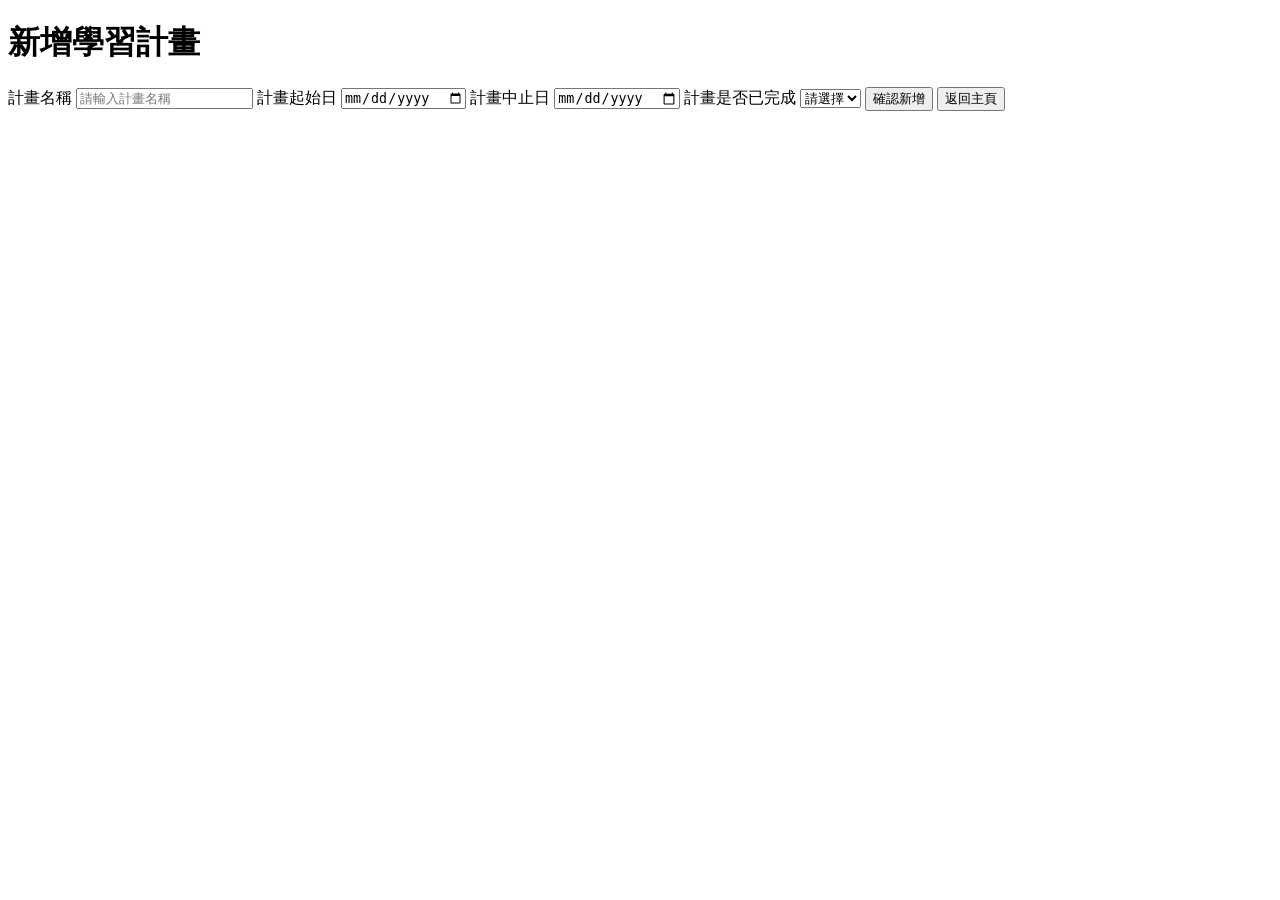
==== src/main/resources/static/addPlan.html @ bdb2cb6a "1.將前端網頁做分頁（新增計畫與修改計畫各做一個網頁，原主頁僅呈現所有計畫列表）。2.確認addPlan.html與addPlan.js功能正常。3.確認主頁新增的「刪除計畫」按鈕功能正常。" ====
<!DOCTYPE html>
<html lang="zh-TW">
<head>
  <meta charset="UTF-8">
  <title>新增學習計畫</title>
  <link rel="stylesheet" href="css/addPlan.css">
</head>
<body>
  <h1>新增學習計畫</h1>

  <form id="add-plan-form">
    <label for="plan-name">計畫名稱</label>
    <input id="plan-name"
           type="text"
           placeholder="請輸入計畫名稱"
           required>

    <label for="plan-start">計畫起始日</label>
    <input id="plan-start"
           type="date"
           required>

    <label for="plan-end">計畫中止日</label>
    <input id="plan-end"
           type="date"
           required>

    <label for="plan-state">計畫是否已完成</label>
    <select id="plan-state" required>
      <option value="" disabled selected>請選擇</option>
      <option value="是">是</option>
      <option value="否">否</option>
    </select>

    <button type="submit">確認新增</button>
    <button type="button"
            onclick="location.href='index.html'">
      返回主頁
    </button>
  </form>

  <script src="js/api.js"></script>
  <script src="js/addPlan.js"></script>
</body>
</html>
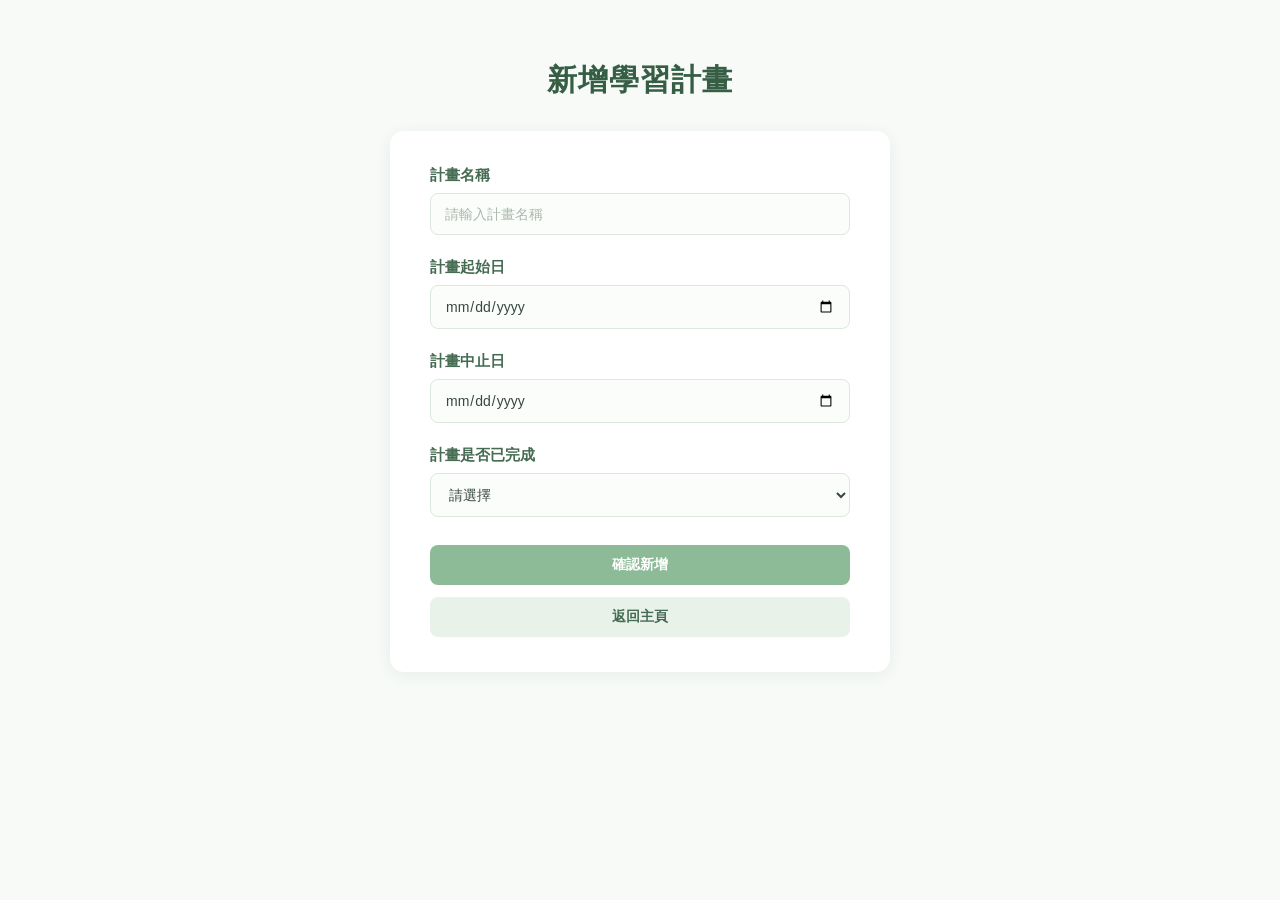
==== commit cba02de2: "1.確認updatePlan.html與updatePlan.js功能正常。2.新增style.css、addPlan.css、updatePlan.css內容。" ====
--- a/src/main/resources/static/addPlan.html
+++ b/src/main/resources/static/addPlan.html
@@ -1,4 +1,3 @@
-
 <!DOCTYPE html>
 <html lang="zh-TW">
 <head>
@@ -35,7 +34,7 @@
 
     <button type="submit">確認新增</button>
     <button type="button"
-            onclick="location.href='index.html'">
+            onclick="window.location.href='index.html'">
       返回主頁
     </button>
   </form>
--- a/src/main/resources/static/css/addPlan.css
+++ b/src/main/resources/static/css/addPlan.css
@@ -0,0 +1,125 @@
+/* ===== 全域設定 ===== */
+* {
+    box-sizing: border-box;
+}
+
+body {
+    margin: 0;
+    padding: 40px 20px;
+    font-family: "Noto Sans TC", "Microsoft JhengHei", sans-serif;
+    background-color: #f7faf7;
+    color: #37483d;
+}
+
+/* ===== 頁面標題 ===== */
+h1 {
+    color: #355e45;
+    font-size: 30px;
+    font-weight: 700;
+    text-align: center;
+    margin-bottom: 30px;
+    letter-spacing: 1px;
+}
+
+/* ===== 表單卡片 ===== */
+form {
+    width: 100%;
+    max-width: 500px;
+    margin: 0 auto;
+    padding: 35px 40px;
+    background-color: #ffffff;
+    border-radius: 14px;
+    box-shadow: 0 3px 15px rgba(65, 100, 75, 0.08);
+}
+
+/* ===== 標籤 ===== */
+label {
+    display: block;
+    margin-bottom: 8px;
+    color: #456b52;
+    font-size: 15px;
+    font-weight: 600;
+}
+
+/* ===== 輸入欄位 ===== */
+input,
+select {
+    width: 100%;
+    padding: 12px 14px;
+    margin-bottom: 23px;
+    border: 1px solid #dce8dd;
+    border-radius: 8px;
+    background-color: #fbfdfb;
+    color: #37483d;
+    font-family: inherit;
+    font-size: 14px;
+    outline: none;
+    transition: border-color 0.2s, box-shadow 0.2s;
+}
+
+/* 輸入欄位 Focus */
+input:focus,
+select:focus {
+    border-color: #8dbb98;
+    box-shadow: 0 0 0 3px rgba(141, 187, 152, 0.15);
+}
+
+/* Placeholder */
+input::placeholder {
+    color: #aab8ad;
+}
+
+/* ===== 按鈕區域 ===== */
+button {
+    padding: 11px 20px;
+    border: none;
+    border-radius: 8px;
+    background-color: #8dbb98;
+    color: white;
+    font-family: inherit;
+    font-size: 14px;
+    font-weight: 600;
+    cursor: pointer;
+    transition: background-color 0.2s, transform 0.2s;
+}
+
+button:hover {
+    background-color: #6fa57d;
+    transform: translateY(-2px);
+}
+
+button:active {
+    transform: translateY(0);
+}
+
+/* ===== 按鈕排列 ===== */
+form button {
+    width: 100%;
+    margin-top: 5px;
+}
+
+/* 返回主頁按鈕 */
+form button[type="button"] {
+    margin-top: 12px;
+    background-color: #e8f2e9;
+    color: #456b52;
+}
+
+form button[type="button"]:hover {
+    background-color: #d6e9d9;
+}
+
+/* ===== RWD：手機版 ===== */
+@media (max-width: 600px) {
+    body {
+        padding: 30px 16px;
+    }
+
+    h1 {
+        font-size: 25px;
+    }
+
+    form {
+        padding: 28px 22px;
+    }
+}
